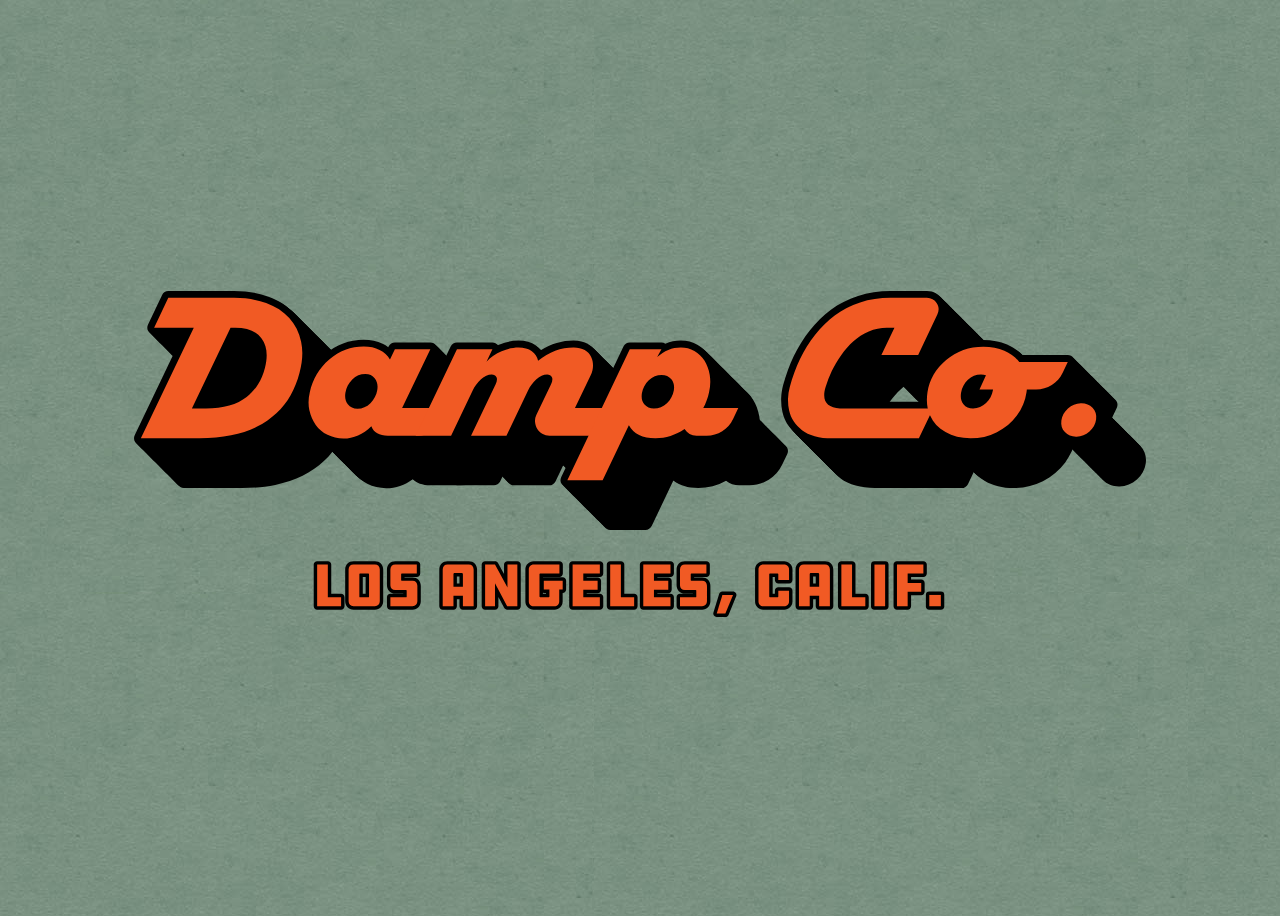
==== index.html @ 1a98d57a "Add console log" ====
<!DOCTYPE html>
<html lang="en">
<head>
    <meta charset="UTF-8">
    <link rel="stylesheet" type="text/css" href="styles.css" />
    <title>Damp Co.</title>
</head>
<body>
    <img alt="logo" src="dampco-logo.svg" />
    <script src="script.js"></script>
</body>
</html>
---- styles.css ----
body {
    height: 100vh;
    background-color: #7a8d7a;
    display: flex;
    justify-content: center;
    align-items: center;
    background-image: url("green-texture.jpg");
    background-repeat: repeat;
}

img {
    max-width: 80%;
}
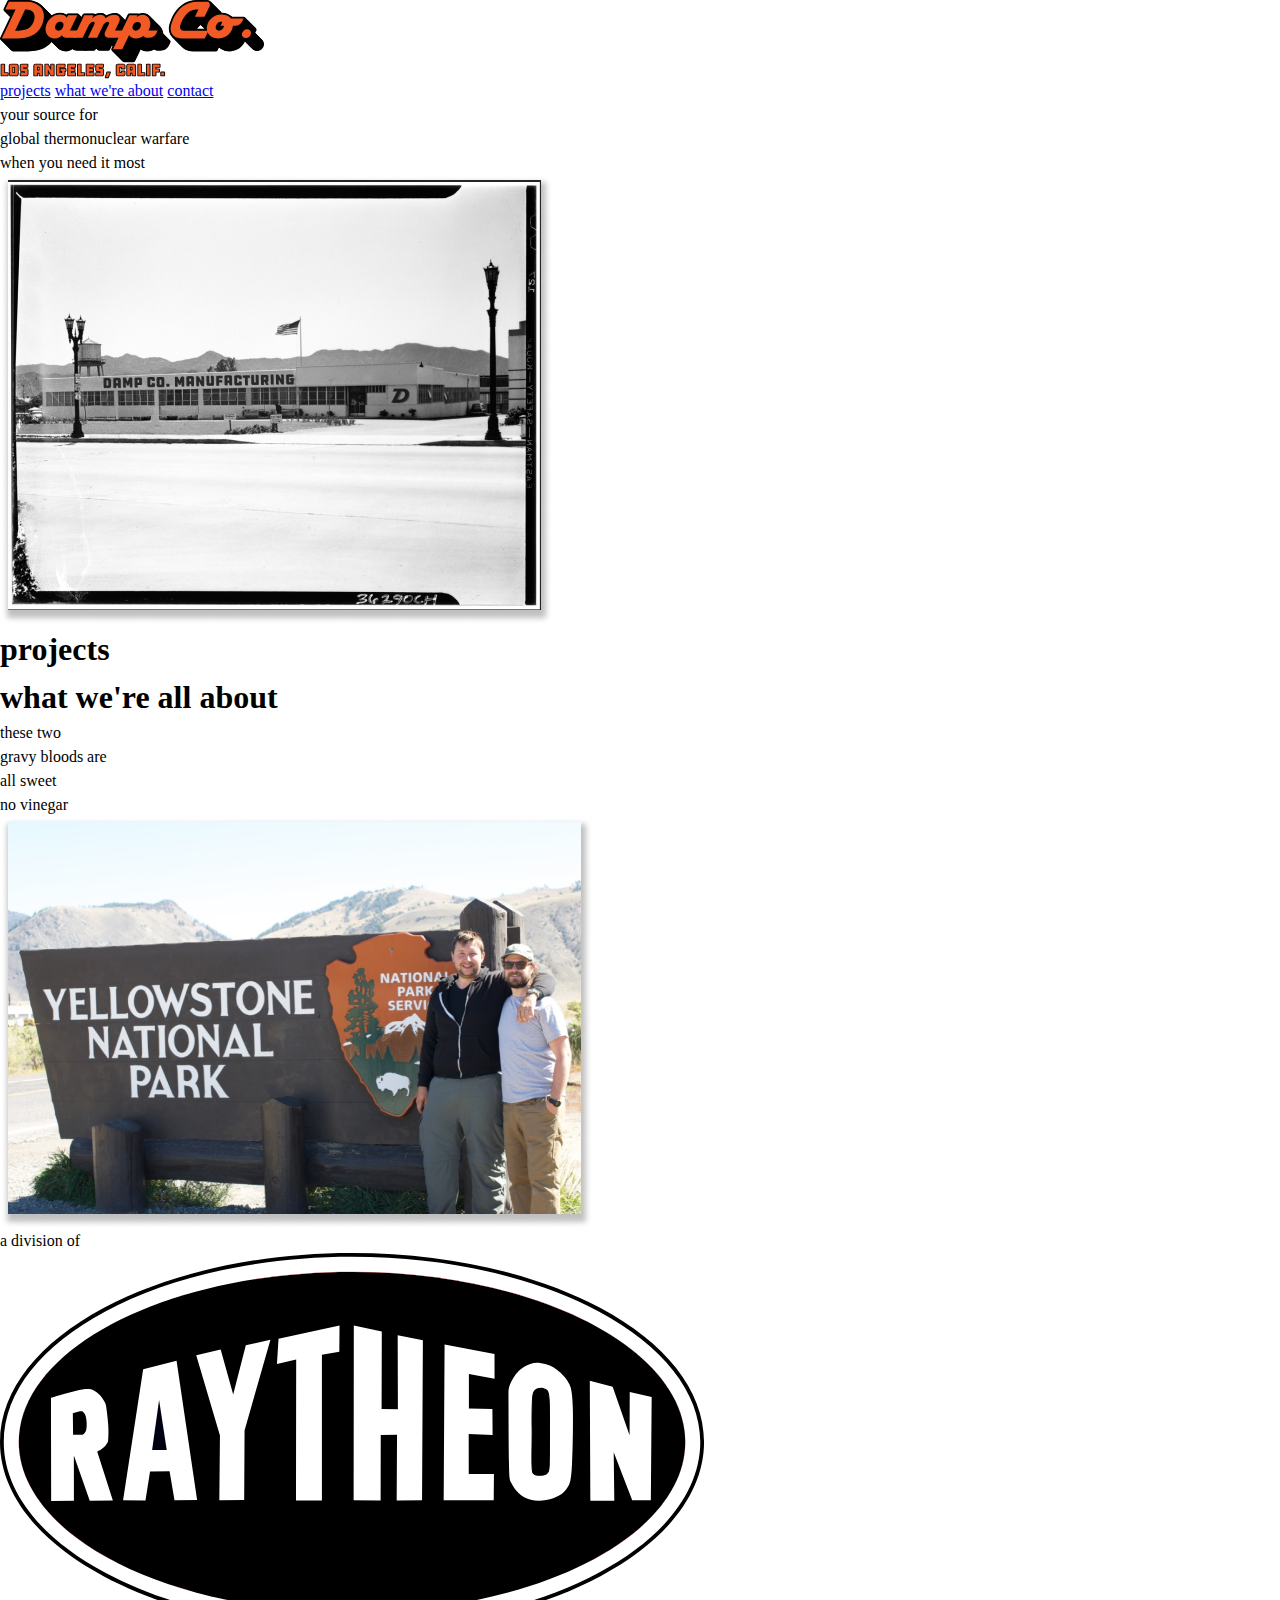
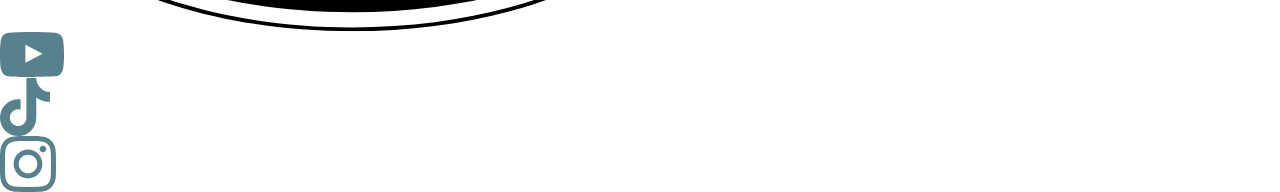
==== commit 61993b9d: "Update structure" ====
--- a/index.html
+++ b/index.html
@@ -2,11 +2,78 @@
 <html lang="en">
 <head>
     <meta charset="UTF-8">
-    <link rel="stylesheet" type="text/css" href="styles.css" />
+    <meta name="viewport" content="width=device-width, initial-scale=1.0">
+    <link rel="stylesheet" type="text/css" href="reset.css" />
+    <link rel="preconnect" href="https://fonts.googleapis.com">
+    <link rel="preconnect" href="https://fonts.gstatic.com" crossorigin>
+    <link href="https://fonts.googleapis.com/css2?family=Squada+One&display=swap" rel="stylesheet">
+    <link rel="stylesheet" type="text/css" href="home.css" />
     <title>Damp Co.</title>
+    <link rel="icon" href="favicon.png" type="image/png">
 </head>
 <body>
-    <img alt="logo" src="dampco-logo.svg" />
-    <script src="script.js"></script>
+    <header id="home">
+        <div class="logo">
+            <img class="dampco-logo" src="dampco-logo.svg" alt="dampco logo" />
+            <img class="dampco-sub-logo" src="dampco-sub-logo.svg" alt="dampco sub logo" />
+        </div>
+        <nav class="nav-menu">
+            <a href="#projects" class="projects-link">projects</a>
+            <a href="#about" class="about-link">what we're about</a>
+            <a href="#contact" class="contact-link">contact</a>
+        </nav>
+    </header>
+    <section id="hero">
+        <div class="tag-line-container">
+            <div class="tag-line top">your source for</div>
+            <div class="tag-line middle">global thermonuclear warfare</div>
+            <div class="tag-line bottom">when you need it most</div>
+        </div>
+        <img class="hero-image" src="Building.jpg" alt="building" />
+    </section>
+    <section id="projects">
+        <h1 class="projects-header">projects</h1>
+        <div class="projects-container">
+            <div class="project-container"></div>
+            <div class="project-container"></div>
+            <div class="project-container"></div>
+            <div class="project-container"></div>
+            <div class="project-container"></div>
+            <div class="project-container"></div>
+            <div class="project-container"></div>
+            <div class="project-container"></div>
+            <div class="project-container"></div>
+            <div class="project-container"></div>
+            <div class="project-container"></div>
+            <div class="project-container"></div>
+        </div>
+    </section>
+    <section id="about">
+        <h1 class="about-header">what we're all about</h1>
+        <div class="about-container">
+            <div class="about-tagline-container">
+                <div class="top">these two</br>gravy bloods are</div>
+                <div class="bottom">all sweet</br>no vinegar</div>
+            </div>
+            <img class="founders-img" src="Yellowstone.jpg" alt="founders" />
+        </div>
+    </section>
+    <footer class="footer" id="contact">
+        <div class="footer-logo">
+            <div class="raytheon-tagline">a division of</div>
+            <img src="raytheon-logo.svg" alt="raytheon-logo" />
+        </div>
+        <div class="social-links-container">
+            <a href="youtube.com">
+                <img src="youtube-icon.svg" alt="youtube logo" />
+            </a>
+            <a href="tiktok.com">
+                <img src="tiktok-icon.svg" alt="tiktok logo" />
+            </a>
+            <a href="instagram.com">
+                <img src="instagram-icon.svg" alt="instagram logo" />
+            </a>
+        </div>
+    </footer>
 </body>
-</html>
+</html>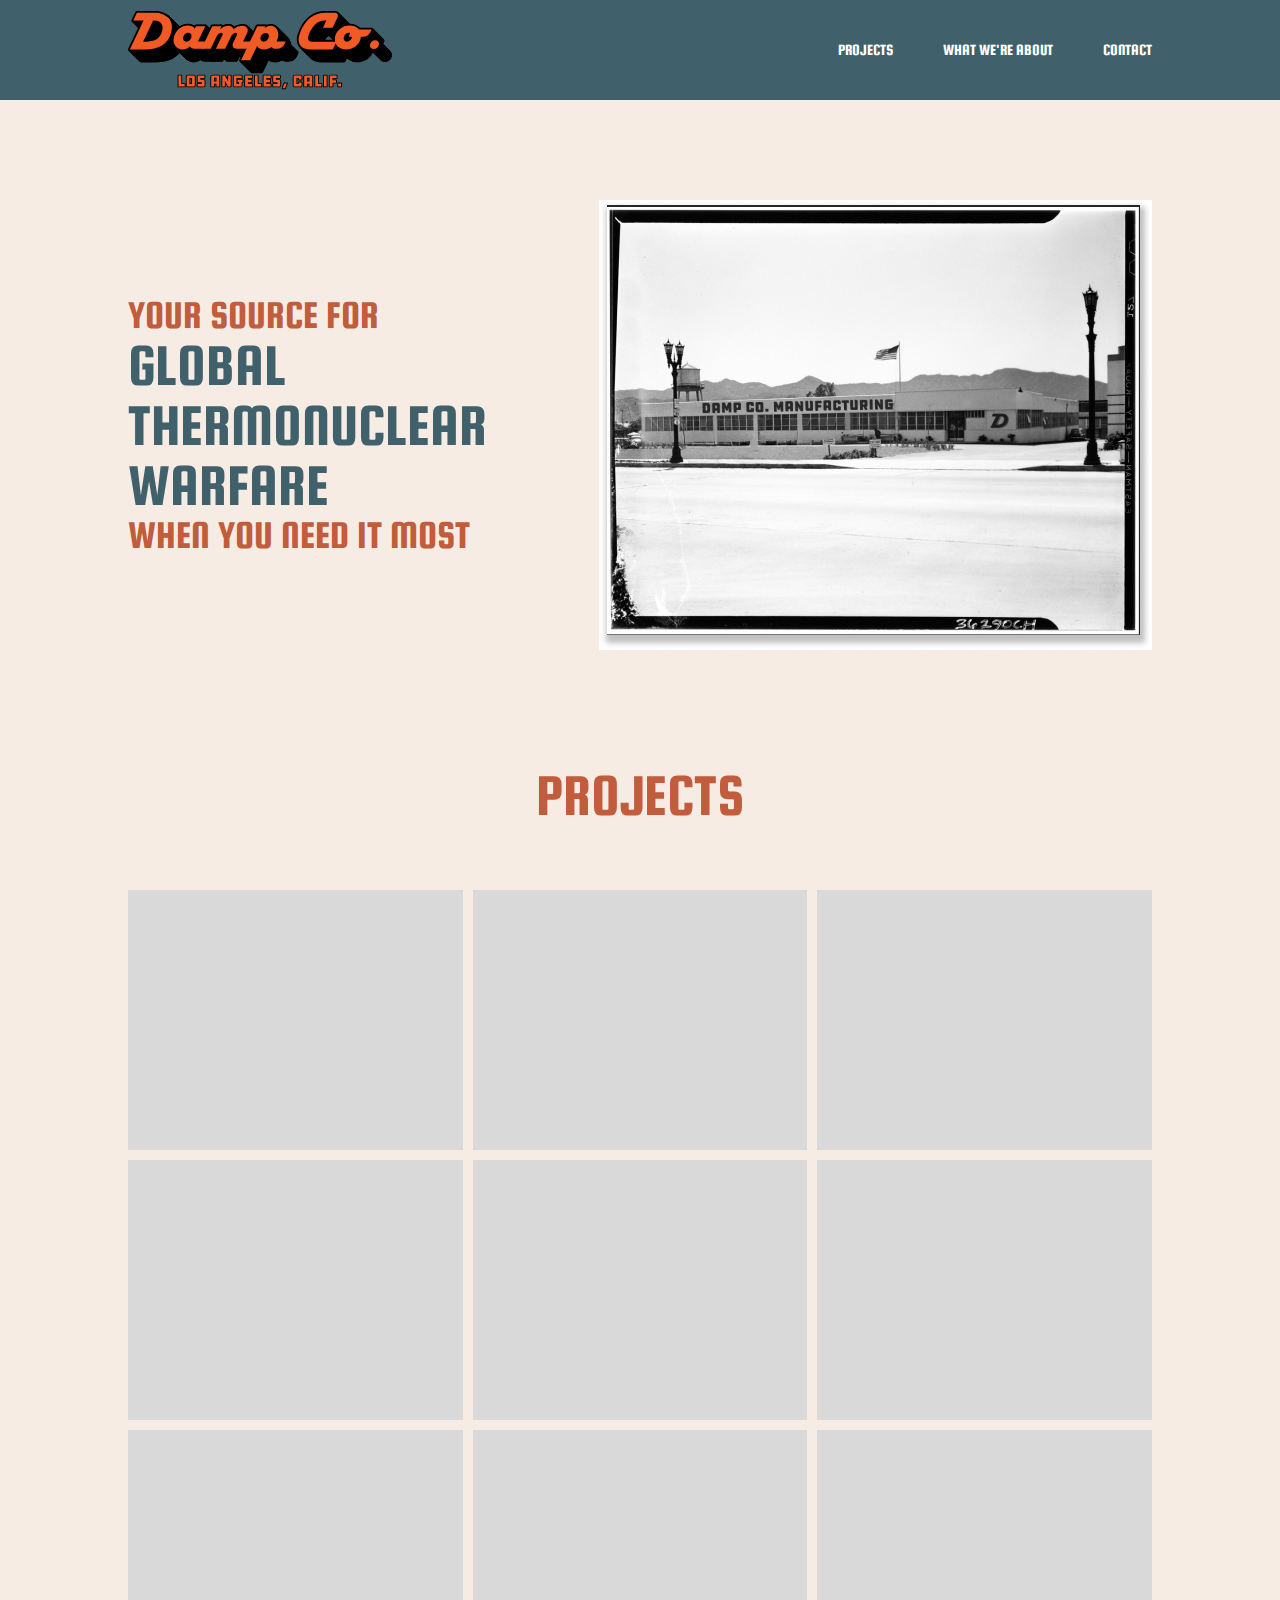
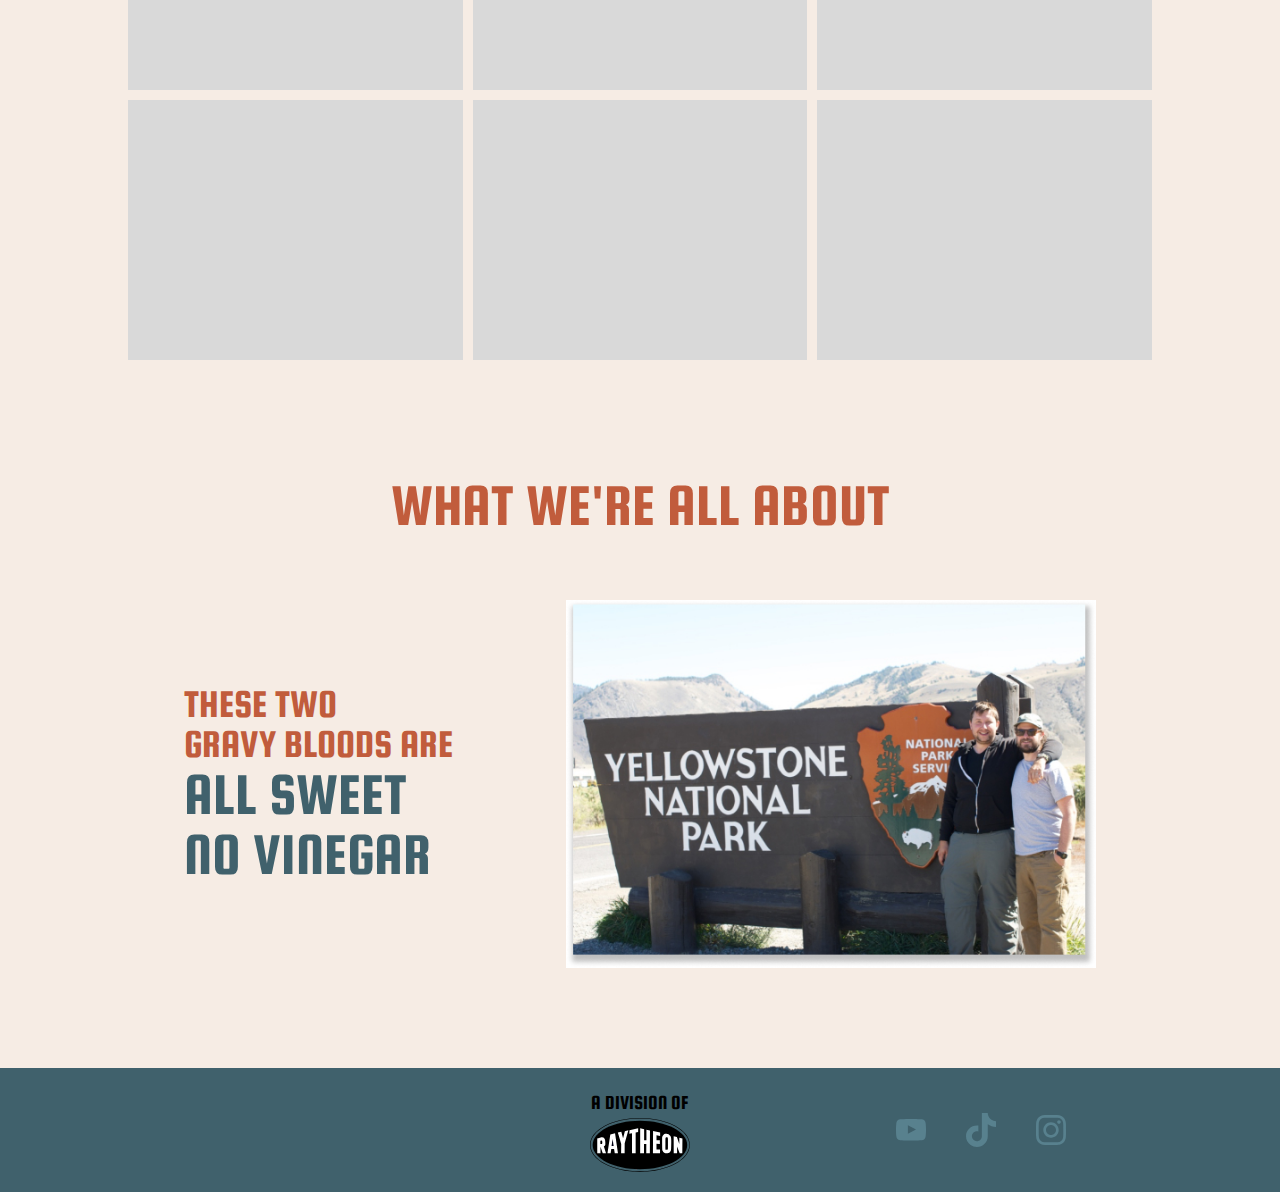
==== commit 88208cc5: "Fix styles source" ====
--- a/index.html
+++ b/index.html
@@ -7,7 +7,7 @@
     <link rel="preconnect" href="https://fonts.googleapis.com">
     <link rel="preconnect" href="https://fonts.gstatic.com" crossorigin>
     <link href="https://fonts.googleapis.com/css2?family=Squada+One&display=swap" rel="stylesheet">
-    <link rel="stylesheet" type="text/css" href="home.css" />
+    <link rel="stylesheet" type="text/css" href="styles.css" />
     <title>Damp Co.</title>
     <link rel="icon" href="favicon.png" type="image/png">
 </head>
--- a/styles.css
+++ b/styles.css
@@ -0,0 +1,201 @@
+:root {
+    /* Colors */
+    --primary-color: #C15C3C;
+    --secondary-color: #40616C;
+    --background-color: #F6ECE4;
+    --light-text: #FFFFFF;
+
+    /* Fonts */
+    --heading-font: "Squada One", sans-serif;
+    --heading-font-weight: 400;
+    --heading-font-style: normal;
+}
+
+html {
+    scroll-behavior: smooth;
+}
+
+body {
+    background-color: var(--background-color);
+    display: flex;
+    flex-direction: column;
+    gap: 100px;
+}
+
+header {
+    background-color: var(--secondary-color);
+    display: flex;
+    justify-content: space-between;
+    align-items: center;
+    width: 100%;
+    height: 100px;
+    padding-left: 10%;
+    padding-right: 10%;
+}
+
+a {
+    color: inherit;        /* Inherits the color from the parent element */
+    text-decoration: none; /* Removes underline */
+    background-color: transparent; /* Ensures no background color */
+    font-size: inherit;    /* Inherits the font size from the parent */
+}
+
+.logo {
+    display: flex;
+    flex-direction: column;
+    justify-content: center;
+    align-items: center;
+}
+
+nav {
+    display: flex;
+    justify-self: center;
+    align-items: center;
+    gap: 50px;
+    color: var(--light-text);
+    text-transform: uppercase;
+    font-family: var(--heading-font);
+}
+
+#hero {
+    display: flex;
+    justify-content: space-around;
+    align-items: center;
+
+    .hero-img {
+        width: 530px;
+    }
+
+    .tag-line-container {
+        font-family: var(--heading-font);
+        display: flex;
+        flex-direction: column;
+        justify-content: left;
+        align-items: flex-start;
+        text-transform: uppercase;
+        line-height: 1;
+
+        .top,
+        .bottom {
+            color: var(--primary-color);
+            font-size: 40px;
+        }
+
+        .middle {
+            color: var(--secondary-color);
+            font-size: 60px;
+        }
+    }
+}
+
+section {
+    display: flex;
+    justify-content: center;
+    align-items: center;
+    padding-left: 10%;
+    padding-right: 10%;
+}
+
+h1 {
+    color: var(--primary-color);
+    font-size: 60px;
+    font-family: var(--heading-font);
+    font-weight: var(--heading-font-weight);
+    font-style: var(--heading-font-style);
+    text-transform: uppercase;
+}
+
+.projects-container {
+    display: grid;
+    grid-template-columns: repeat(3, 1fr);
+    gap: 10px;
+    width: 100%;
+}
+
+.project-container {
+    /* width: 345px; */
+    height: 260px;
+    background-color: #D9D9D9;
+    padding: 10px;
+    text-align: center;
+}
+
+#projects,
+#about {
+    flex-direction: column;
+    gap: 50px;
+}
+
+.about-container {
+    display: flex;
+    justify-content: space-around;
+    align-items: center;
+    width: 100%;
+
+    .founders-img {
+        width: 530px;
+    }
+
+    .about-tagline-container {
+        font-family: var(--heading-font);
+        display: flex;
+        flex-direction: column;
+        justify-content: left;
+        align-items: flex-start;
+        text-transform: uppercase;
+        line-height: 1;
+
+        .top {
+            color: var(--primary-color);
+            font-size: 40px;
+        }
+
+        .bottom {
+            color: var(--secondary-color);
+            font-size: 60px;
+        }
+    }
+}
+
+footer {
+    background-color: var(--secondary-color);
+    display: grid;
+    grid-template-columns: repeat(3, 1fr);
+    padding-top: 20px;
+    padding-bottom: 20px;
+    padding-right: 10%;
+    padding-left: 10%;
+
+    .footer-logo {
+        display: flex;
+        flex-direction: column;
+        align-items: center;
+
+        .raytheon-tagline {
+            font-family: var(--heading-font);
+            font-size: 20px;
+            text-transform: uppercase;
+            color: #000000;
+        }
+
+        img {
+            width: 100px;
+        }
+    }
+
+    .social-links-container {
+        display: flex;
+        justify-content: center;
+        align-items: center;
+        gap: 40px;
+
+        img {
+            width: 30px;
+        }
+    }
+}
+
+footer::before {
+    content: '';
+    flex-grow: 1;
+}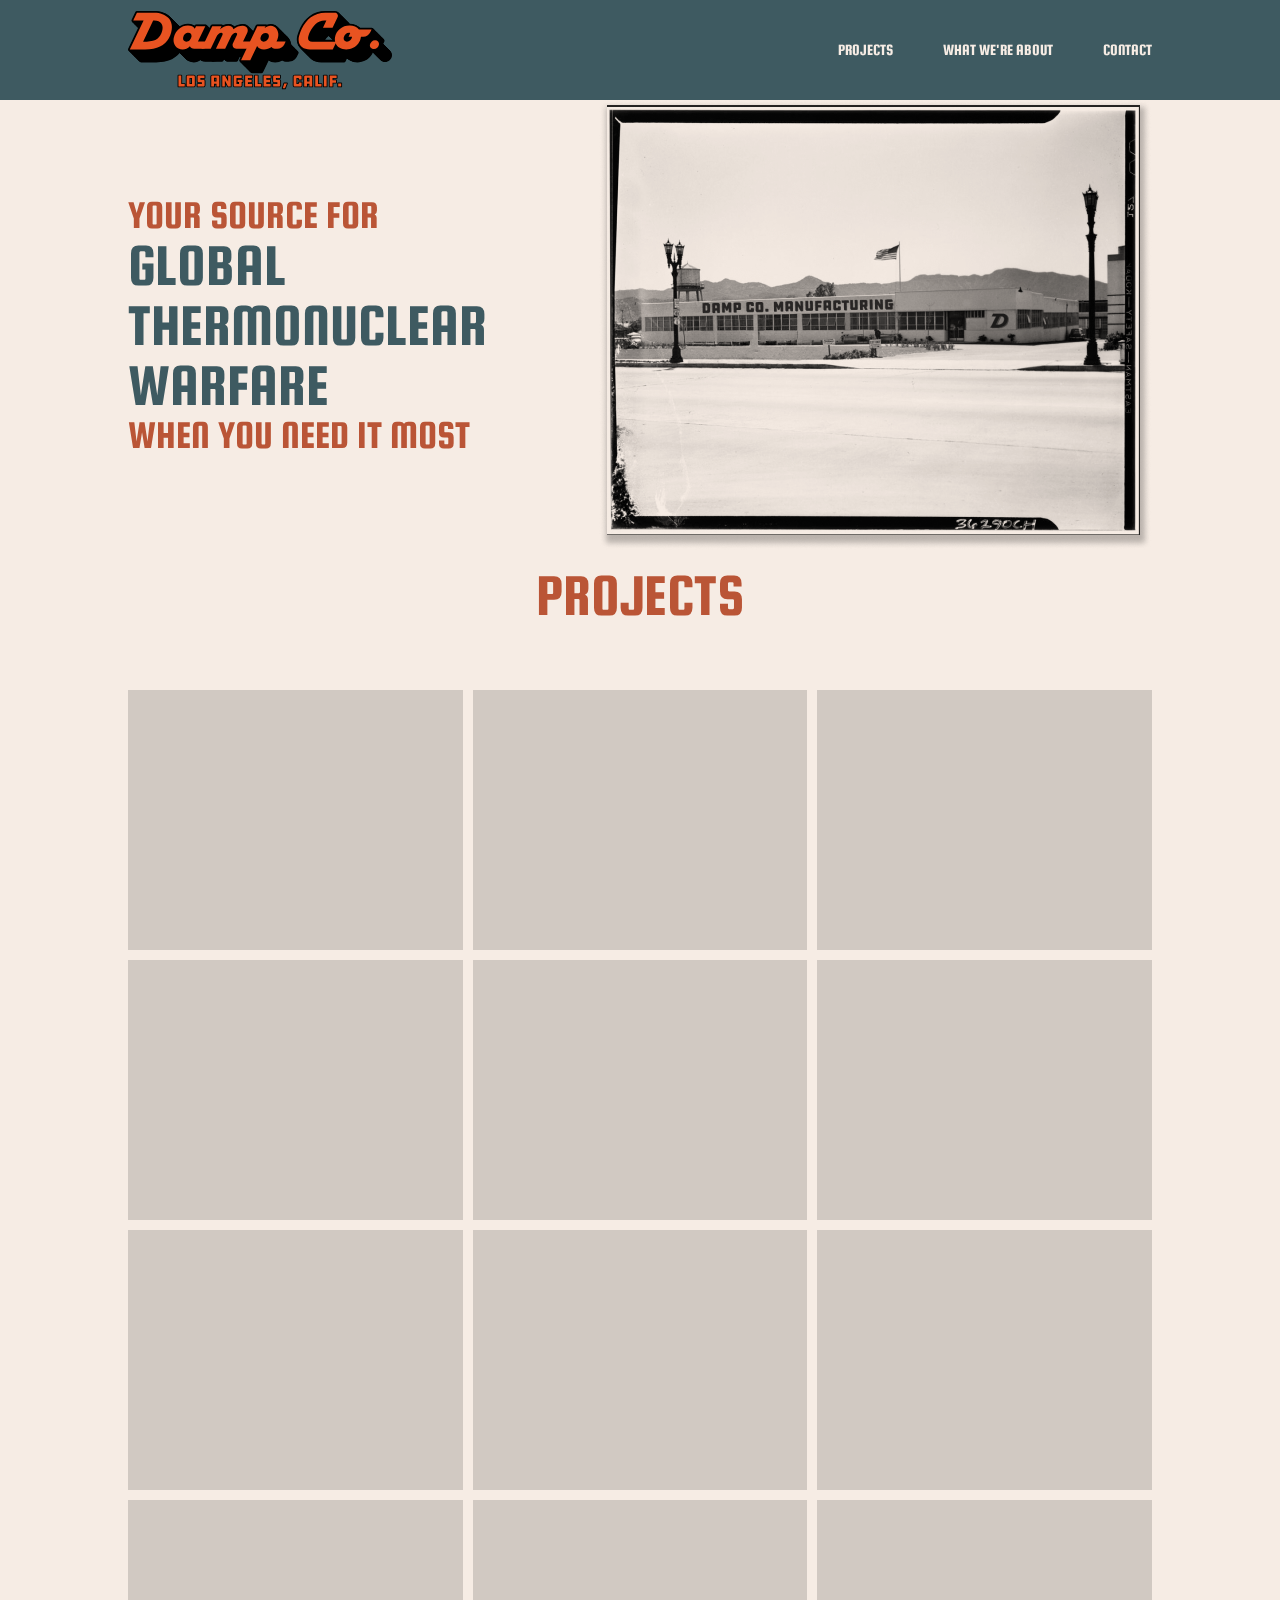
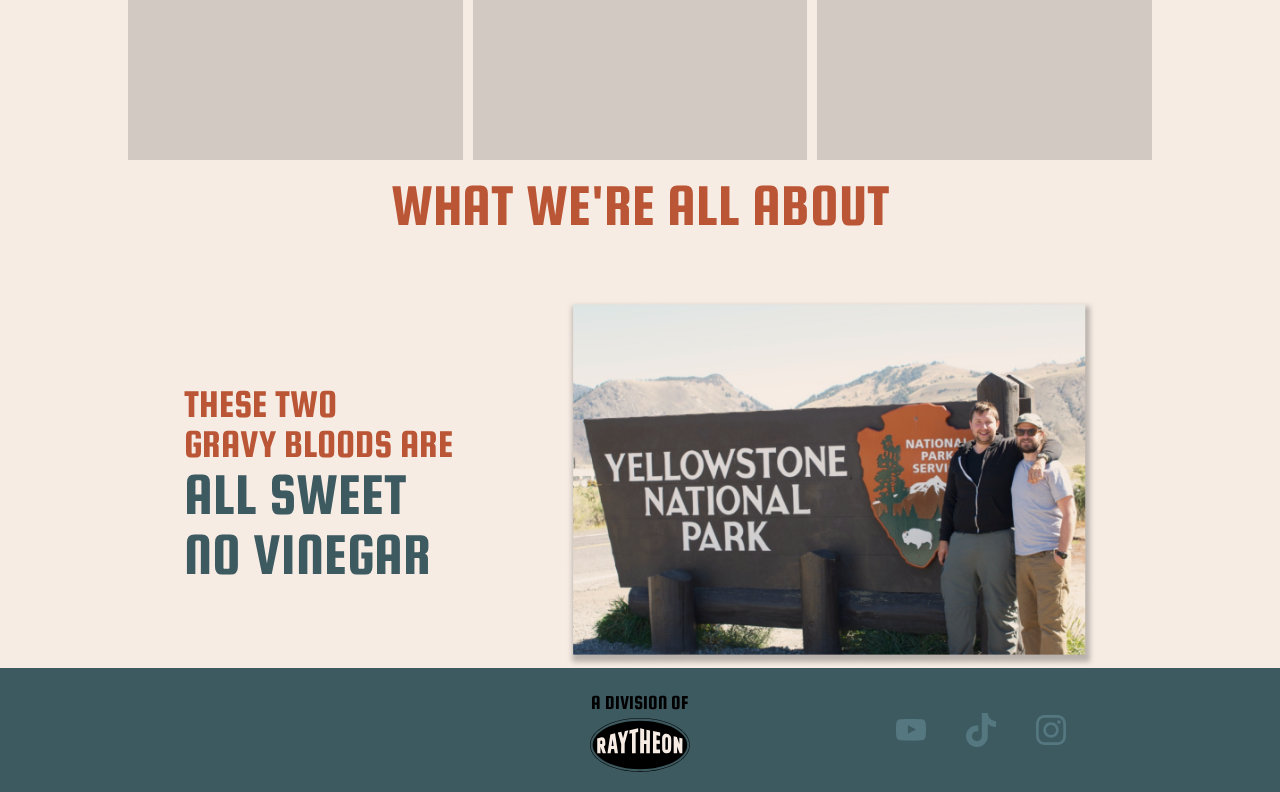
==== commit 8bd46042: "Add texture overlay" ====
--- a/index.html
+++ b/index.html
@@ -1,5 +1,6 @@
 <!DOCTYPE html>
 <html lang="en">
+
 <head>
     <meta charset="UTF-8">
     <meta name="viewport" content="width=device-width, initial-scale=1.0">
@@ -11,69 +12,73 @@
     <title>Damp Co.</title>
     <link rel="icon" href="favicon.png" type="image/png">
 </head>
+
 <body>
-    <header id="home">
-        <div class="logo">
-            <img class="dampco-logo" src="dampco-logo.svg" alt="dampco logo" />
-            <img class="dampco-sub-logo" src="dampco-sub-logo.svg" alt="dampco sub logo" />
-        </div>
-        <nav class="nav-menu">
-            <a href="#projects" class="projects-link">projects</a>
-            <a href="#about" class="about-link">what we're about</a>
-            <a href="#contact" class="contact-link">contact</a>
-        </nav>
-    </header>
-    <section id="hero">
-        <div class="tag-line-container">
-            <div class="tag-line top">your source for</div>
-            <div class="tag-line middle">global thermonuclear warfare</div>
-            <div class="tag-line bottom">when you need it most</div>
-        </div>
-        <img class="hero-image" src="Building.jpg" alt="building" />
-    </section>
-    <section id="projects">
-        <h1 class="projects-header">projects</h1>
-        <div class="projects-container">
-            <div class="project-container"></div>
-            <div class="project-container"></div>
-            <div class="project-container"></div>
-            <div class="project-container"></div>
-            <div class="project-container"></div>
-            <div class="project-container"></div>
-            <div class="project-container"></div>
-            <div class="project-container"></div>
-            <div class="project-container"></div>
-            <div class="project-container"></div>
-            <div class="project-container"></div>
-            <div class="project-container"></div>
-        </div>
-    </section>
-    <section id="about">
-        <h1 class="about-header">what we're all about</h1>
-        <div class="about-container">
-            <div class="about-tagline-container">
-                <div class="top">these two</br>gravy bloods are</div>
-                <div class="bottom">all sweet</br>no vinegar</div>
+    <div class="texture-overlay">
+        <header id="home">
+            <div class="logo">
+                <img class="dampco-logo" src="dampco-logo.svg" alt="dampco logo" />
+                <img class="dampco-sub-logo" src="dampco-sub-logo.svg" alt="dampco sub logo" />
             </div>
-            <img class="founders-img" src="Yellowstone.jpg" alt="founders" />
-        </div>
-    </section>
-    <footer class="footer" id="contact">
-        <div class="footer-logo">
-            <div class="raytheon-tagline">a division of</div>
-            <img src="raytheon-logo.svg" alt="raytheon-logo" />
-        </div>
-        <div class="social-links-container">
-            <a href="youtube.com">
-                <img src="youtube-icon.svg" alt="youtube logo" />
-            </a>
-            <a href="tiktok.com">
-                <img src="tiktok-icon.svg" alt="tiktok logo" />
-            </a>
-            <a href="instagram.com">
-                <img src="instagram-icon.svg" alt="instagram logo" />
-            </a>
-        </div>
-    </footer>
+            <nav class="nav-menu">
+                <a href="#projects" class="projects-link">projects</a>
+                <a href="#about" class="about-link">what we're about</a>
+                <a href="#contact" class="contact-link">contact</a>
+            </nav>
+        </header>
+        <section id="hero">
+            <div class="tag-line-container">
+                <div class="tag-line top">your source for</div>
+                <div class="tag-line middle">global thermonuclear warfare</div>
+                <div class="tag-line bottom">when you need it most</div>
+            </div>
+            <img class="hero-image" src="Building.jpg" alt="building" />
+        </section>
+        <section id="projects">
+            <h1 class="projects-header">projects</h1>
+            <div class="projects-container">
+                <div class="project-container"></div>
+                <div class="project-container"></div>
+                <div class="project-container"></div>
+                <div class="project-container"></div>
+                <div class="project-container"></div>
+                <div class="project-container"></div>
+                <div class="project-container"></div>
+                <div class="project-container"></div>
+                <div class="project-container"></div>
+                <div class="project-container"></div>
+                <div class="project-container"></div>
+                <div class="project-container"></div>
+            </div>
+        </section>
+        <section id="about">
+            <h1 class="about-header">what we're all about</h1>
+            <div class="about-container">
+                <div class="about-tagline-container">
+                    <div class="top">these two</br>gravy bloods are</div>
+                    <div class="bottom">all sweet</br>no vinegar</div>
+                </div>
+                <img class="founders-img" src="Yellowstone.jpg" alt="founders" />
+            </div>
+        </section>
+        <footer class="footer" id="contact">
+            <div class="footer-logo">
+                <div class="raytheon-tagline">a division of</div>
+                <img src="raytheon-logo.svg" alt="raytheon-logo" />
+            </div>
+            <div class="social-links-container">
+                <a href="youtube.com">
+                    <img src="youtube-icon.svg" alt="youtube logo" />
+                </a>
+                <a href="tiktok.com">
+                    <img src="tiktok-icon.svg" alt="tiktok logo" />
+                </a>
+                <a href="instagram.com">
+                    <img src="instagram-icon.svg" alt="instagram logo" />
+                </a>
+            </div>
+        </footer>
+    </div>
 </body>
+
 </html>--- a/styles.css
+++ b/styles.css
@@ -16,11 +16,24 @@
 }
 
 body {
+    position: relative;
     background-color: var(--background-color);
     display: flex;
     flex-direction: column;
     gap: 100px;
 }
+
+.texture-overlay {
+    position: absolute;
+    top: 0;
+    bottom: 0;
+    left: 0;
+    right: 0;
+    mix-blend-mode: multiply;
+    background-repeat: repeat;
+    pointer-events: none;
+    background-image: url("[data-uri]");
+  }
 
 header {
     background-color: var(--secondary-color);
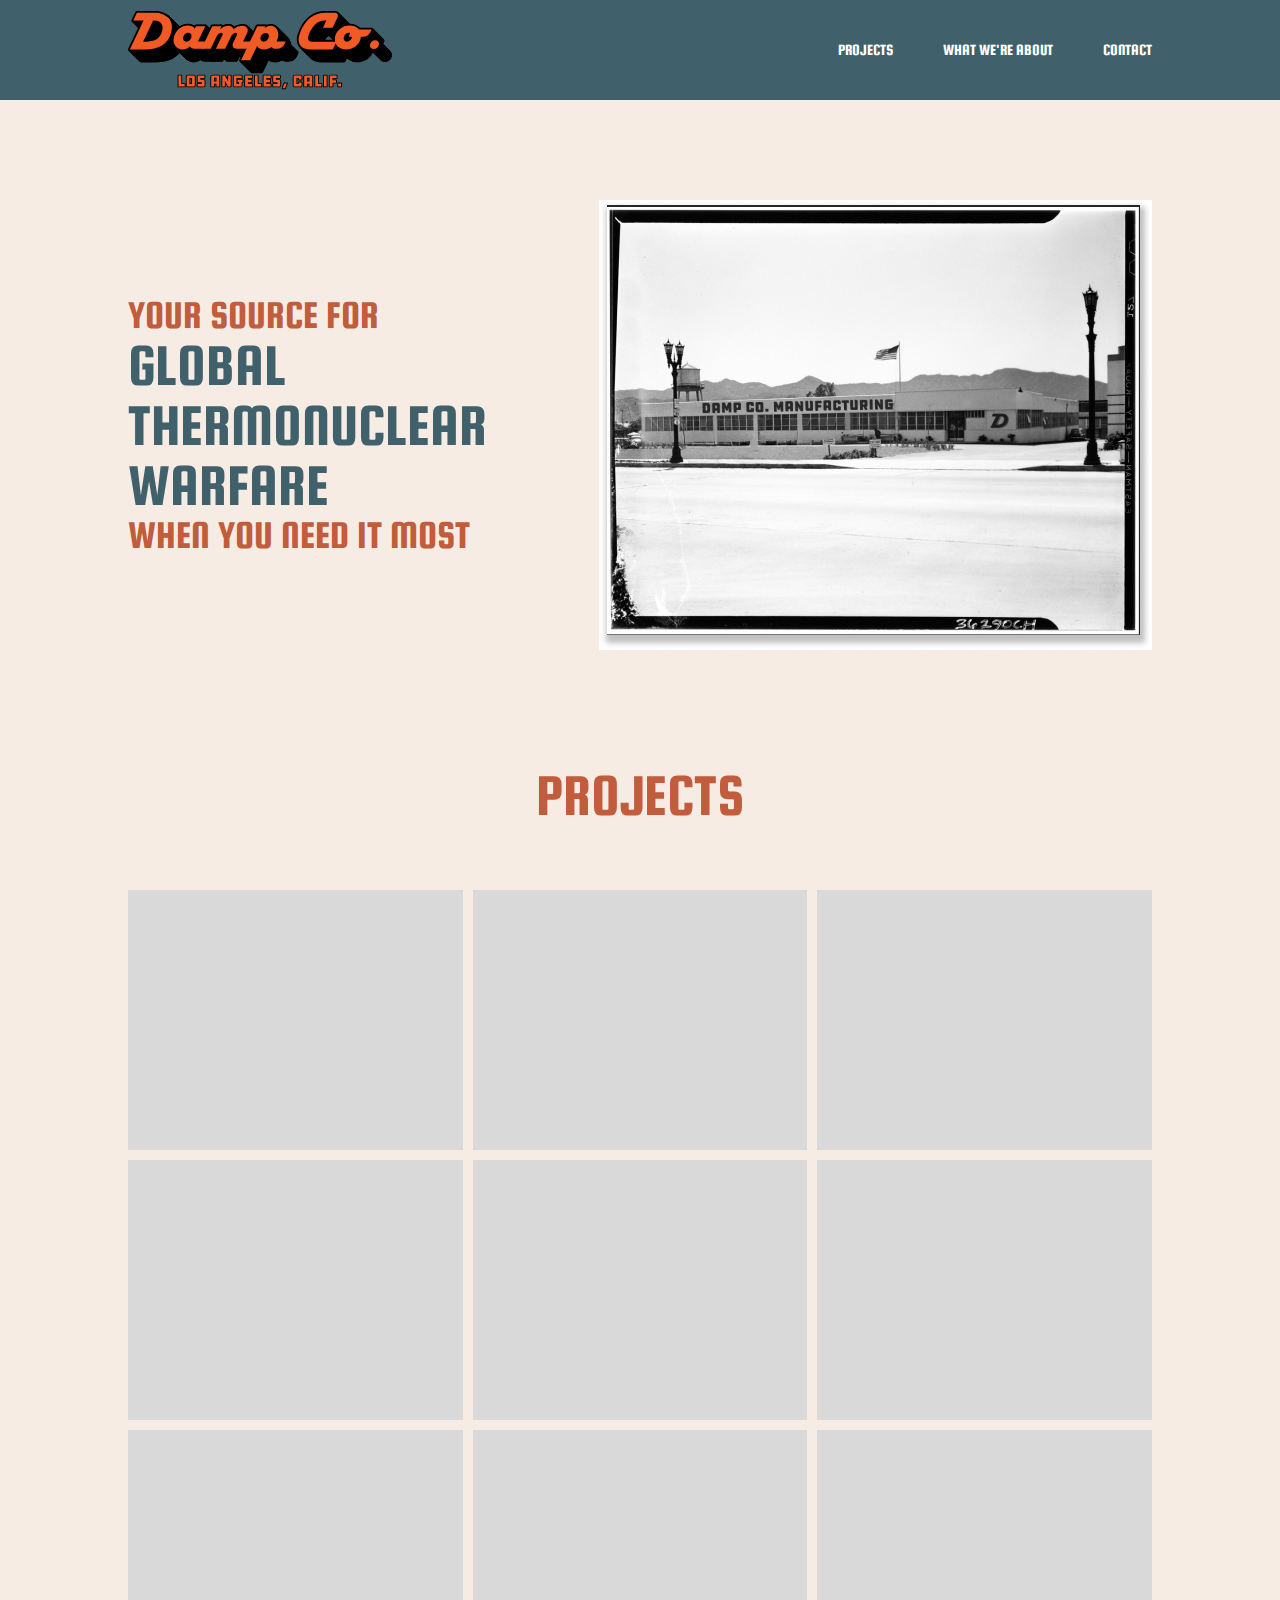
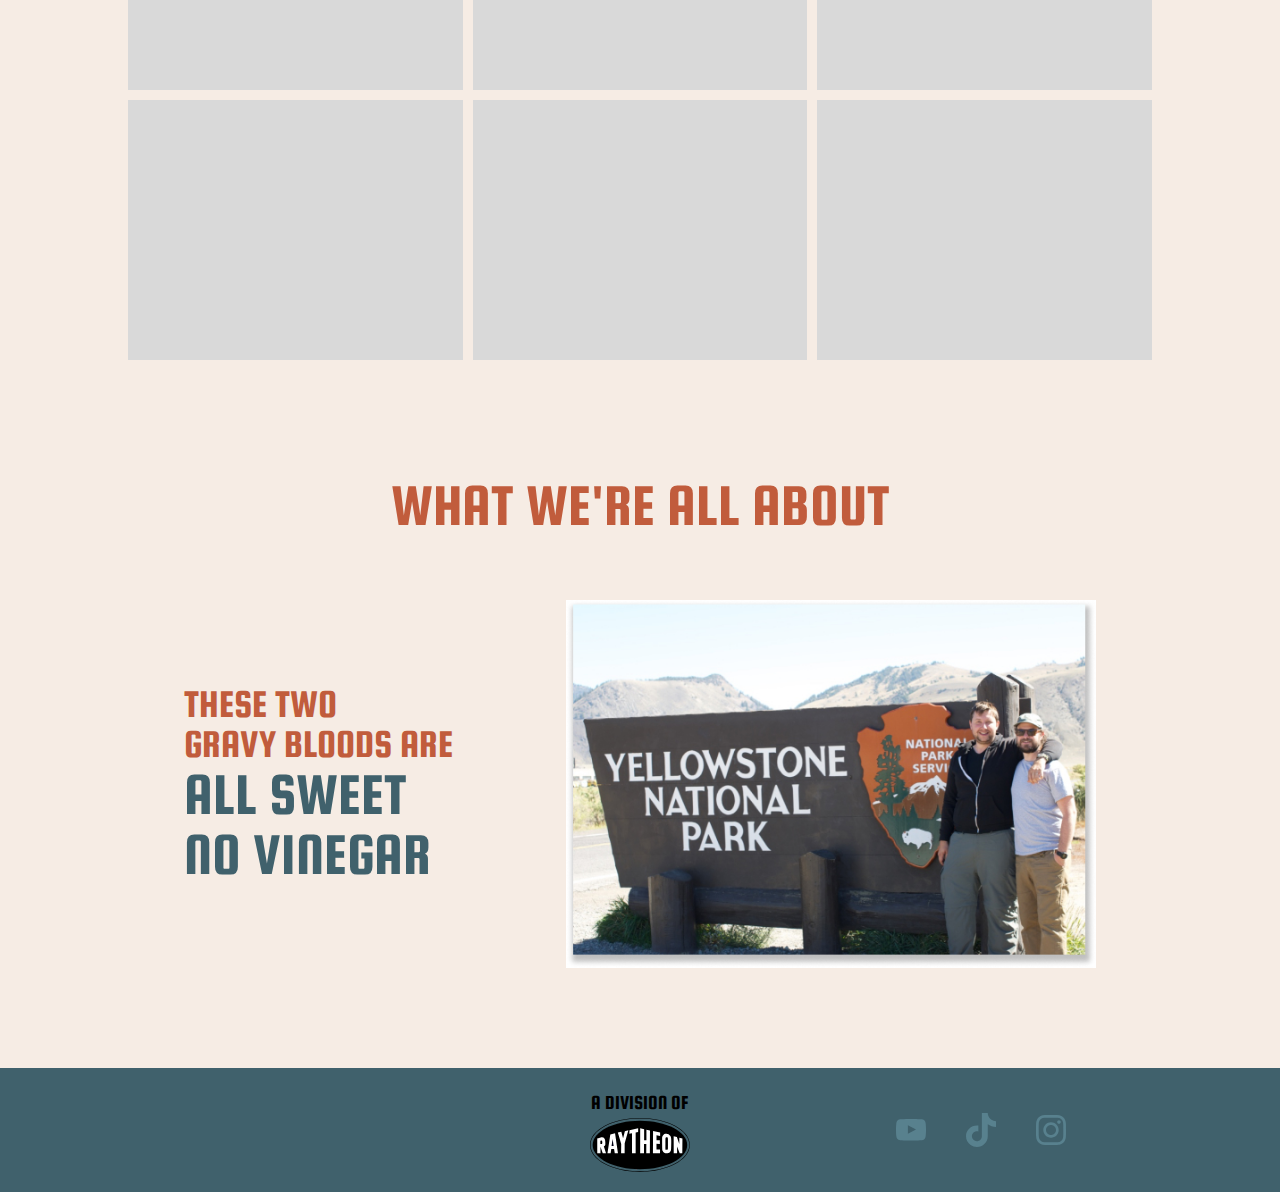
==== commit 7e5deae7: "Remove texture overlay" ====
--- a/index.html
+++ b/index.html
@@ -14,71 +14,69 @@
 </head>
 
 <body>
-    <div class="texture-overlay">
-        <header id="home">
-            <div class="logo">
-                <img class="dampco-logo" src="dampco-logo.svg" alt="dampco logo" />
-                <img class="dampco-sub-logo" src="dampco-sub-logo.svg" alt="dampco sub logo" />
+    <header id="home">
+        <div class="logo">
+            <img class="dampco-logo" src="dampco-logo.svg" alt="dampco logo" />
+            <img class="dampco-sub-logo" src="dampco-sub-logo.svg" alt="dampco sub logo" />
+        </div>
+        <nav class="nav-menu">
+            <a href="#projects" class="projects-link">projects</a>
+            <a href="#about" class="about-link">what we're about</a>
+            <a href="#contact" class="contact-link">contact</a>
+        </nav>
+    </header>
+    <section id="hero">
+        <div class="tag-line-container">
+            <div class="tag-line top">your source for</div>
+            <div class="tag-line middle">global thermonuclear warfare</div>
+            <div class="tag-line bottom">when you need it most</div>
+        </div>
+        <img class="hero-image" src="Building.jpg" alt="building" />
+    </section>
+    <section id="projects">
+        <h1 class="projects-header">projects</h1>
+        <div class="projects-container">
+            <div class="project-container"></div>
+            <div class="project-container"></div>
+            <div class="project-container"></div>
+            <div class="project-container"></div>
+            <div class="project-container"></div>
+            <div class="project-container"></div>
+            <div class="project-container"></div>
+            <div class="project-container"></div>
+            <div class="project-container"></div>
+            <div class="project-container"></div>
+            <div class="project-container"></div>
+            <div class="project-container"></div>
+        </div>
+    </section>
+    <section id="about">
+        <h1 class="about-header">what we're all about</h1>
+        <div class="about-container">
+            <div class="about-tagline-container">
+                <div class="top">these two</br>gravy bloods are</div>
+                <div class="bottom">all sweet</br>no vinegar</div>
             </div>
-            <nav class="nav-menu">
-                <a href="#projects" class="projects-link">projects</a>
-                <a href="#about" class="about-link">what we're about</a>
-                <a href="#contact" class="contact-link">contact</a>
-            </nav>
-        </header>
-        <section id="hero">
-            <div class="tag-line-container">
-                <div class="tag-line top">your source for</div>
-                <div class="tag-line middle">global thermonuclear warfare</div>
-                <div class="tag-line bottom">when you need it most</div>
-            </div>
-            <img class="hero-image" src="Building.jpg" alt="building" />
-        </section>
-        <section id="projects">
-            <h1 class="projects-header">projects</h1>
-            <div class="projects-container">
-                <div class="project-container"></div>
-                <div class="project-container"></div>
-                <div class="project-container"></div>
-                <div class="project-container"></div>
-                <div class="project-container"></div>
-                <div class="project-container"></div>
-                <div class="project-container"></div>
-                <div class="project-container"></div>
-                <div class="project-container"></div>
-                <div class="project-container"></div>
-                <div class="project-container"></div>
-                <div class="project-container"></div>
-            </div>
-        </section>
-        <section id="about">
-            <h1 class="about-header">what we're all about</h1>
-            <div class="about-container">
-                <div class="about-tagline-container">
-                    <div class="top">these two</br>gravy bloods are</div>
-                    <div class="bottom">all sweet</br>no vinegar</div>
-                </div>
-                <img class="founders-img" src="Yellowstone.jpg" alt="founders" />
-            </div>
-        </section>
-        <footer class="footer" id="contact">
-            <div class="footer-logo">
-                <div class="raytheon-tagline">a division of</div>
-                <img src="raytheon-logo.svg" alt="raytheon-logo" />
-            </div>
-            <div class="social-links-container">
-                <a href="youtube.com">
-                    <img src="youtube-icon.svg" alt="youtube logo" />
-                </a>
-                <a href="tiktok.com">
-                    <img src="tiktok-icon.svg" alt="tiktok logo" />
-                </a>
-                <a href="instagram.com">
-                    <img src="instagram-icon.svg" alt="instagram logo" />
-                </a>
-            </div>
-        </footer>
-    </div>
+            <img class="founders-img" src="Yellowstone.jpg" alt="founders" />
+        </div>
+    </section>
+    <footer class="footer" id="contact">
+        <div class="footer-logo">
+            <div class="raytheon-tagline">a division of</div>
+            <img src="raytheon-logo.svg" alt="raytheon-logo" />
+        </div>
+        <div class="social-links-container">
+            <a href="youtube.com">
+                <img src="youtube-icon.svg" alt="youtube logo" />
+            </a>
+            <a href="tiktok.com">
+                <img src="tiktok-icon.svg" alt="tiktok logo" />
+            </a>
+            <a href="instagram.com">
+                <img src="instagram-icon.svg" alt="instagram logo" />
+            </a>
+        </div>
+    </footer>
 </body>
 
 </html>--- a/styles.css
+++ b/styles.css
@@ -22,18 +22,6 @@
     flex-direction: column;
     gap: 100px;
 }
-
-.texture-overlay {
-    position: absolute;
-    top: 0;
-    bottom: 0;
-    left: 0;
-    right: 0;
-    mix-blend-mode: multiply;
-    background-repeat: repeat;
-    pointer-events: none;
-    background-image: url("[data-uri]");
-  }
 
 header {
     background-color: var(--secondary-color);
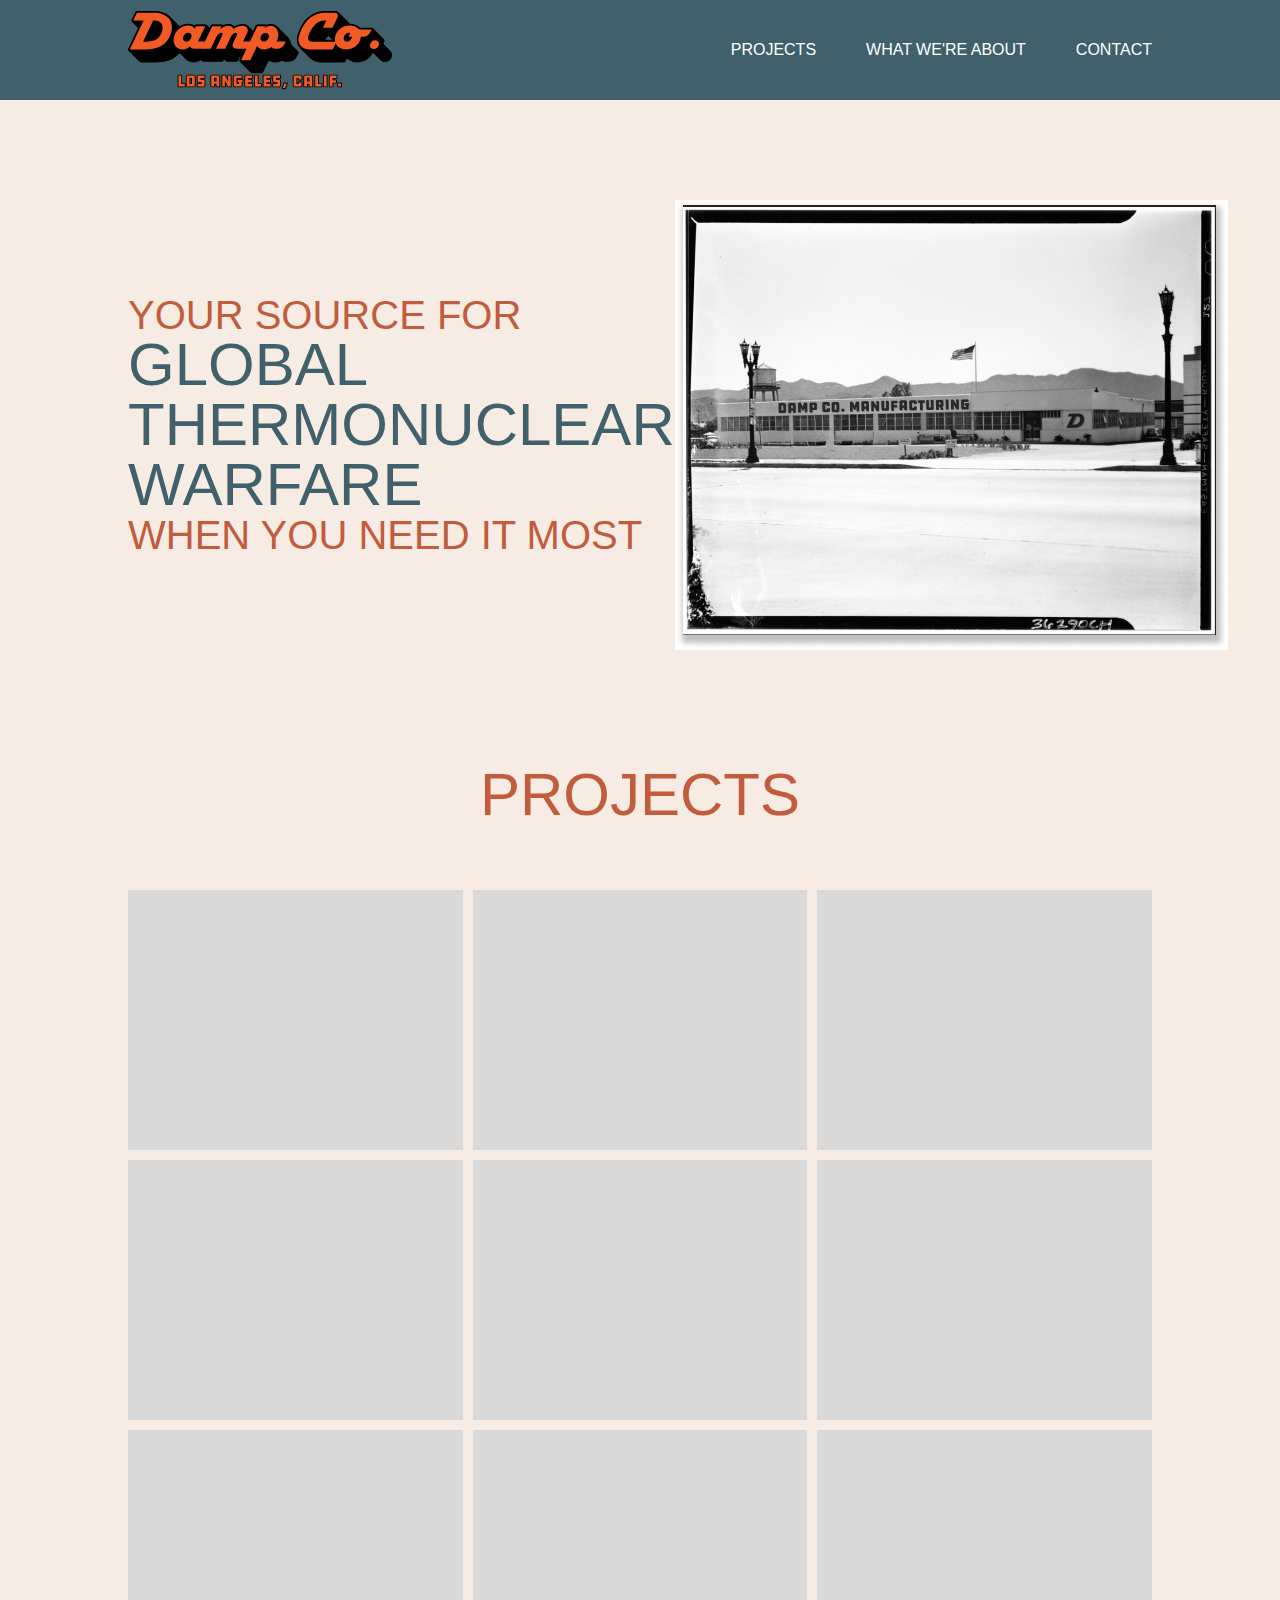
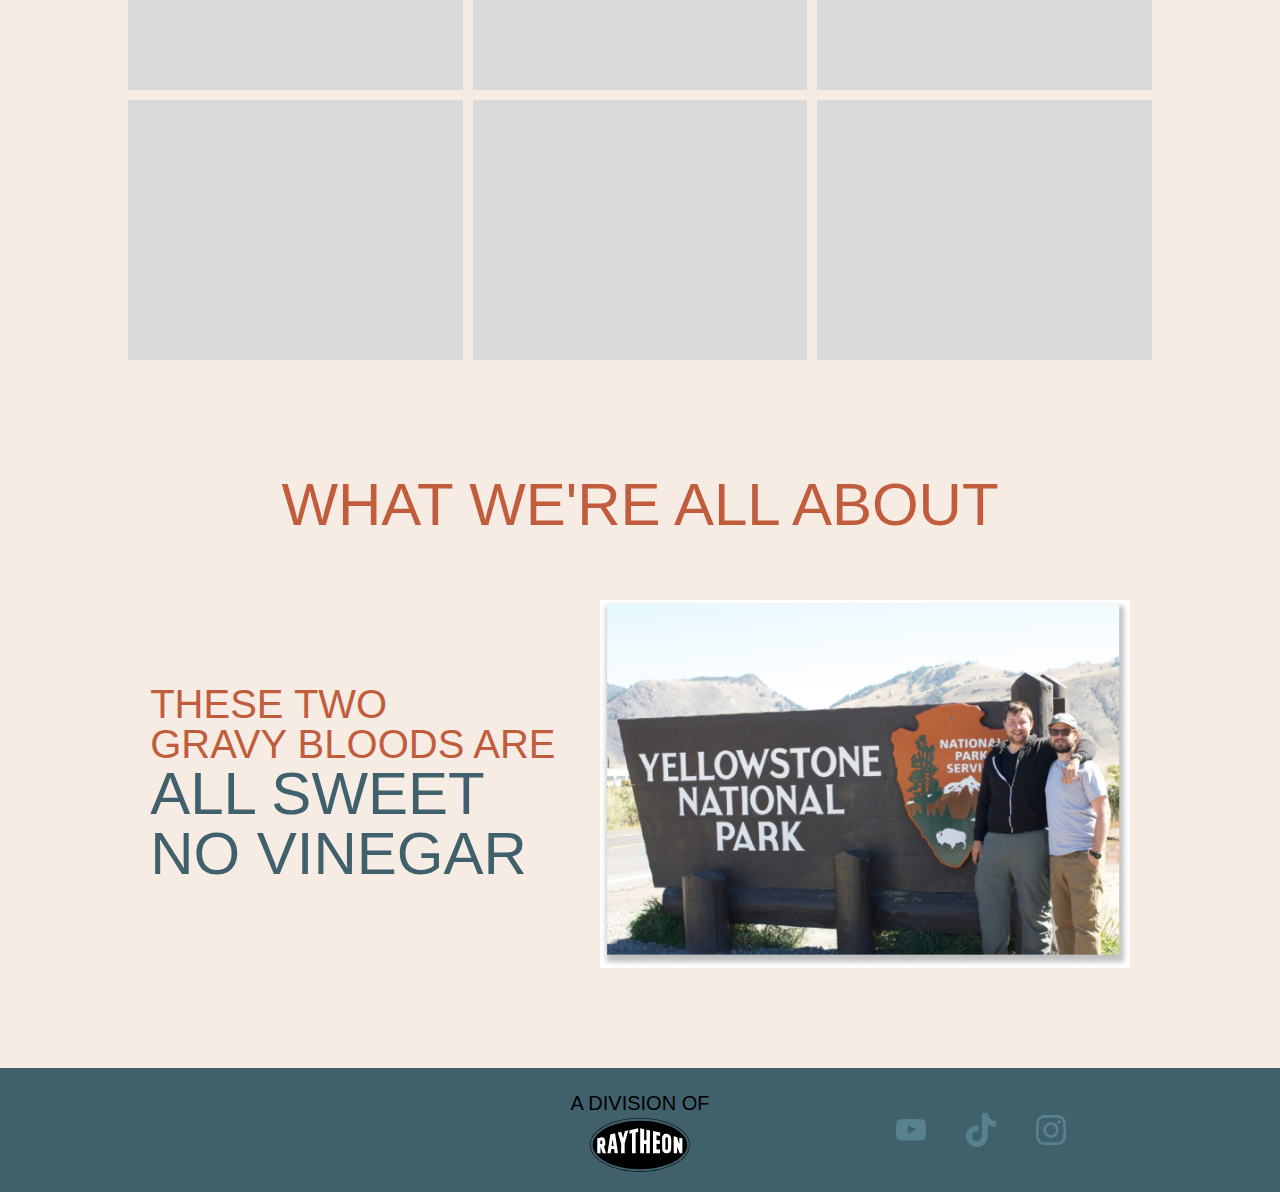
==== commit 43701726: "Update font" ====
--- a/index.html
+++ b/index.html
@@ -5,9 +5,9 @@
     <meta charset="UTF-8">
     <meta name="viewport" content="width=device-width, initial-scale=1.0">
     <link rel="stylesheet" type="text/css" href="reset.css" />
-    <link rel="preconnect" href="https://fonts.googleapis.com">
-    <link rel="preconnect" href="https://fonts.gstatic.com" crossorigin>
-    <link href="https://fonts.googleapis.com/css2?family=Squada+One&display=swap" rel="stylesheet">
+    <!-- <link rel="preconnect" href="https://fonts.googleapis.com"> -->
+    <!-- <link rel="preconnect" href="https://fonts.gstatic.com" crossorigin> -->
+    <!-- <link href="https://fonts.googleapis.com/css2?family=Squada+One&display=swap" rel="stylesheet"> -->
     <link rel="stylesheet" type="text/css" href="styles.css" />
     <title>Damp Co.</title>
     <link rel="icon" href="favicon.png" type="image/png">
--- a/styles.css
+++ b/styles.css
@@ -1,3 +1,11 @@
+@font-face {
+    font-family: 'DampRegular';
+    src: url('./Damp-Regular.otf') format('otf');
+    font-weight: normal;
+    font-style: normal;
+}
+
+
 :root {
     /* Colors */
     --primary-color: #C15C3C;
@@ -6,7 +14,7 @@
     --light-text: #FFFFFF;
 
     /* Fonts */
-    --heading-font: "Squada One", sans-serif;
+    --heading-font: "DampRegular", sans-serif;
     --heading-font-weight: 400;
     --heading-font-style: normal;
 }
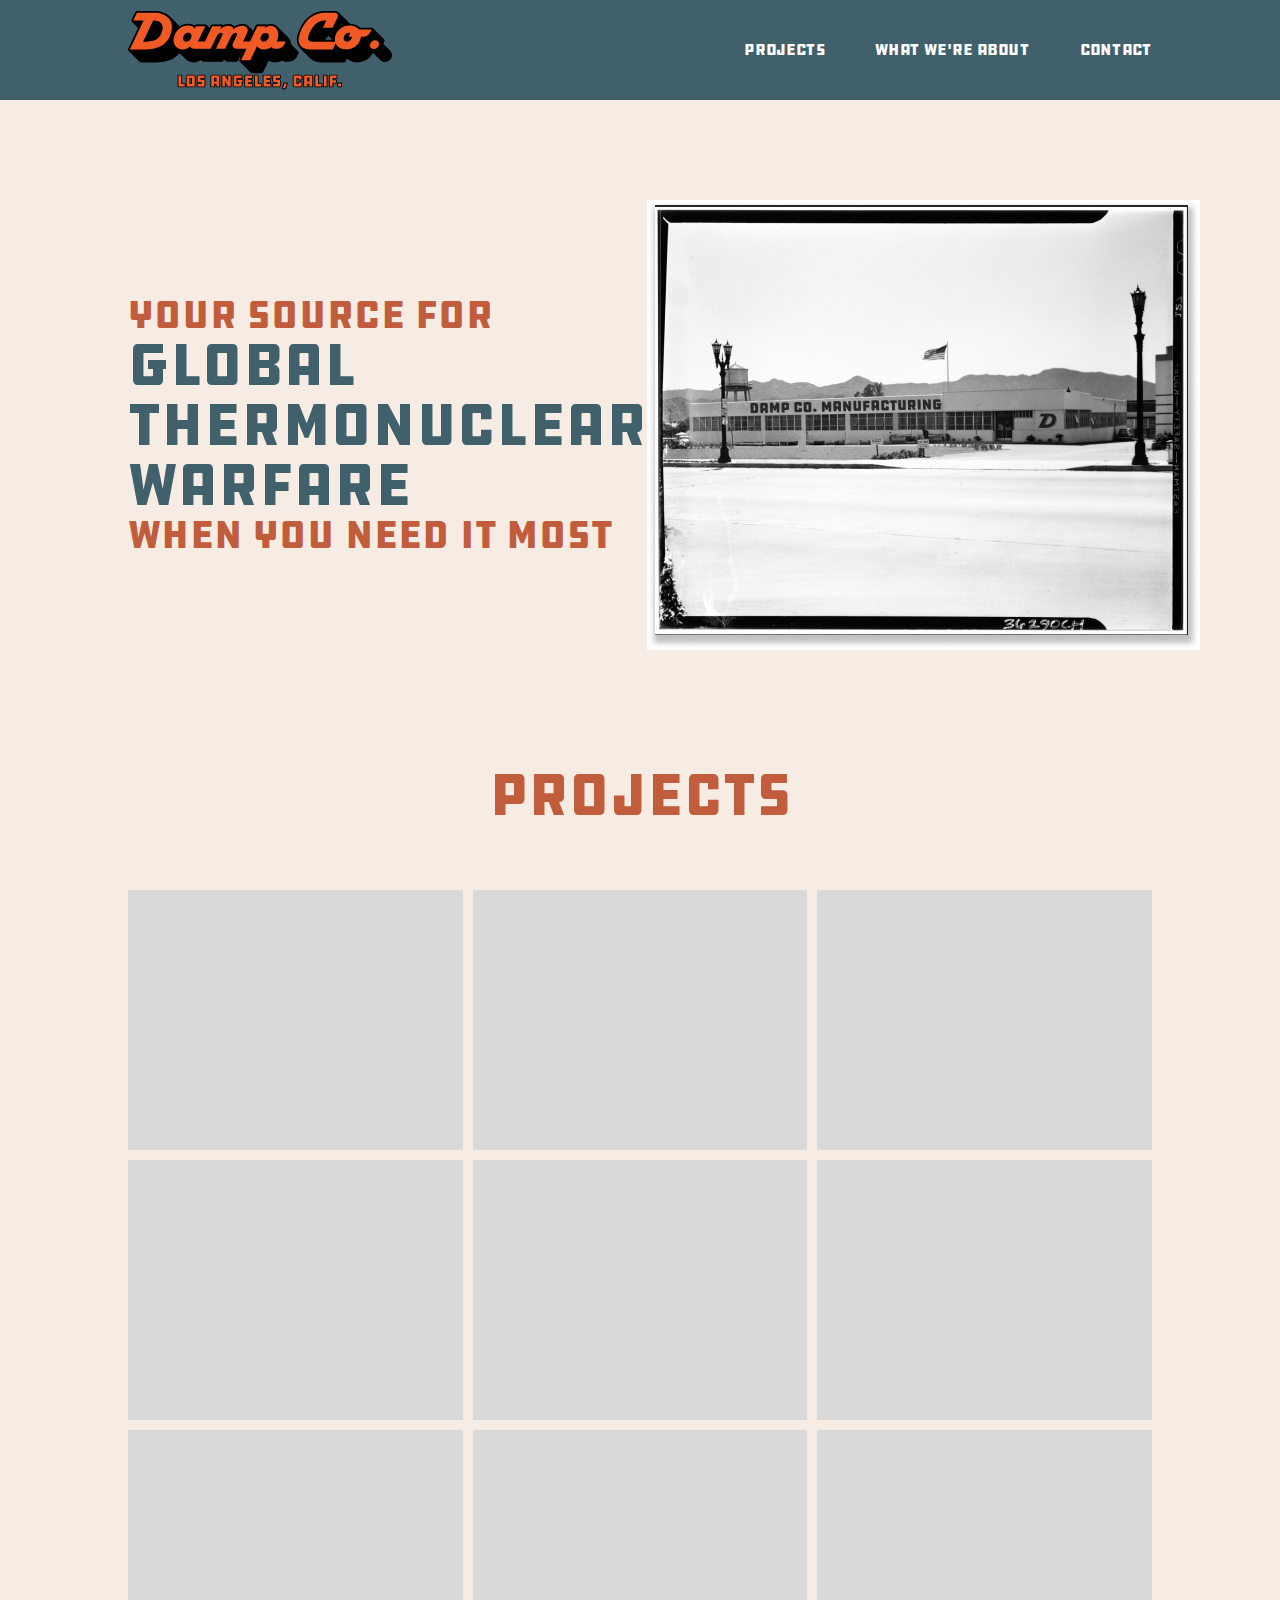
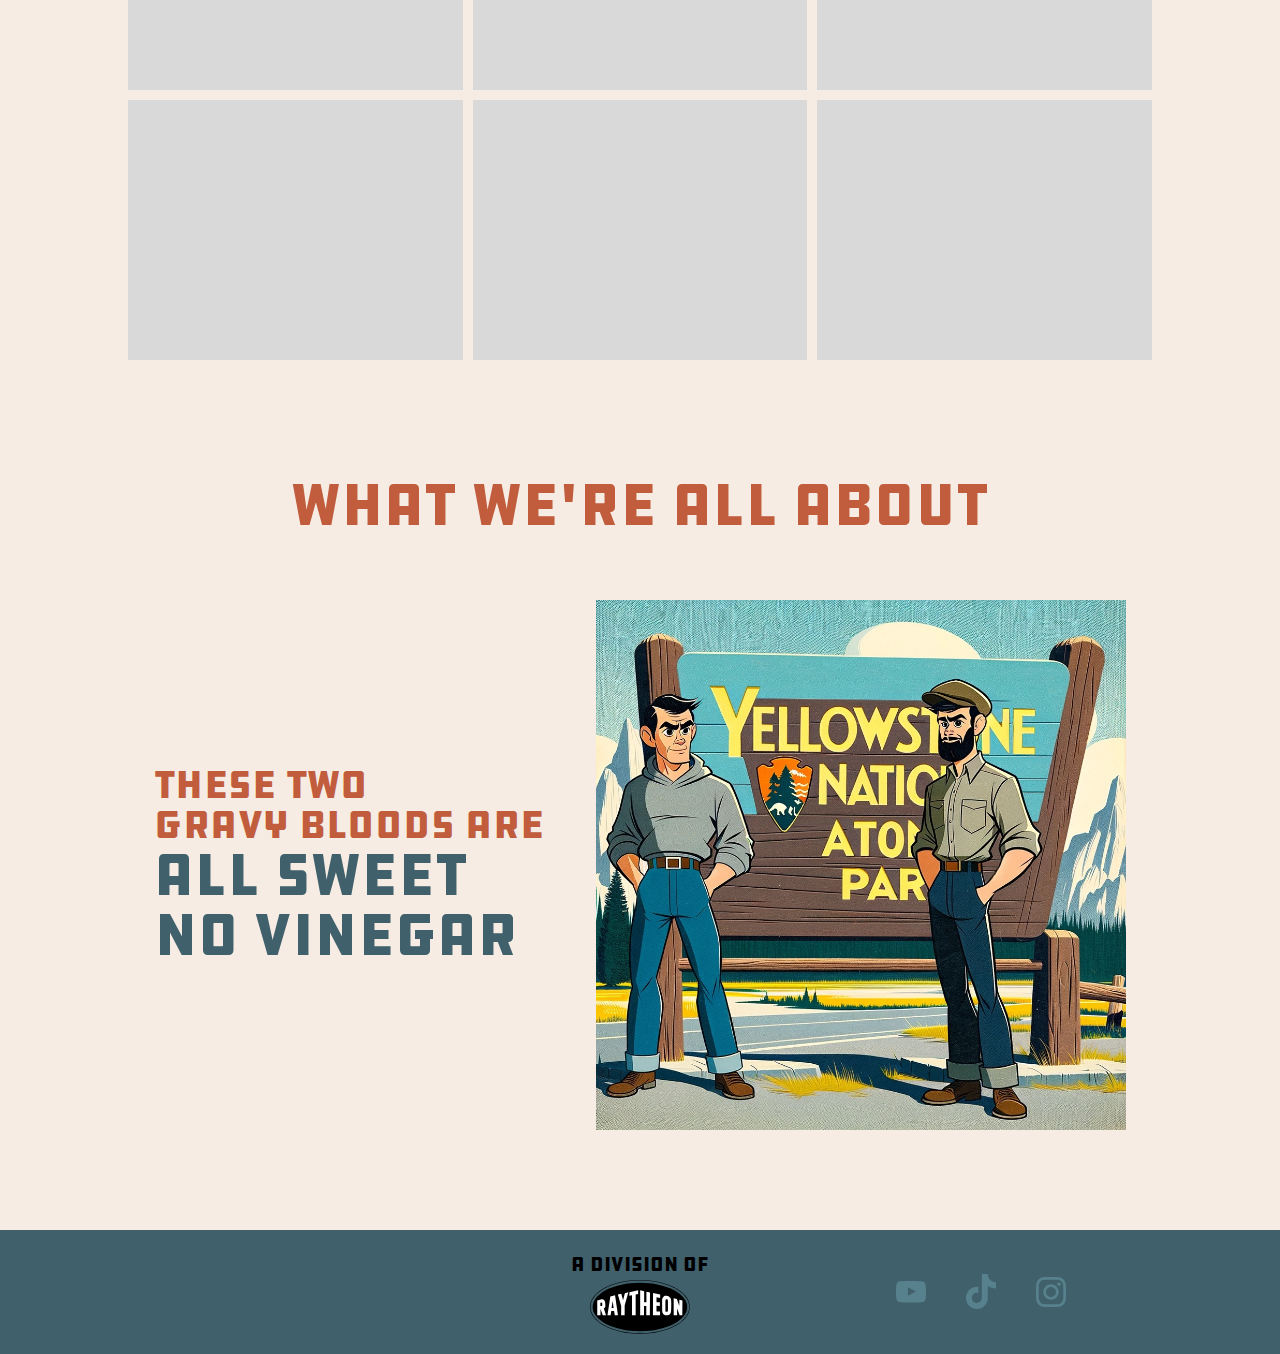
==== commit 8a92d389: "Add AI generated founders image" ====
--- a/index.html
+++ b/index.html
@@ -57,7 +57,7 @@
                 <div class="top">these two</br>gravy bloods are</div>
                 <div class="bottom">all sweet</br>no vinegar</div>
             </div>
-            <img class="founders-img" src="Yellowstone.jpg" alt="founders" />
+            <img class="founders-img" src="ai-yellowstone-founders.jpeg" alt="founders" />
         </div>
     </section>
     <footer class="footer" id="contact">
--- a/styles.css
+++ b/styles.css
@@ -1,6 +1,6 @@
 @font-face {
     font-family: 'DampRegular';
-    src: url('./Damp-Regular.otf') format('otf');
+    src: url('./Damp-Regular.woff2') format('woff2');
     font-weight: normal;
     font-style: normal;
 }
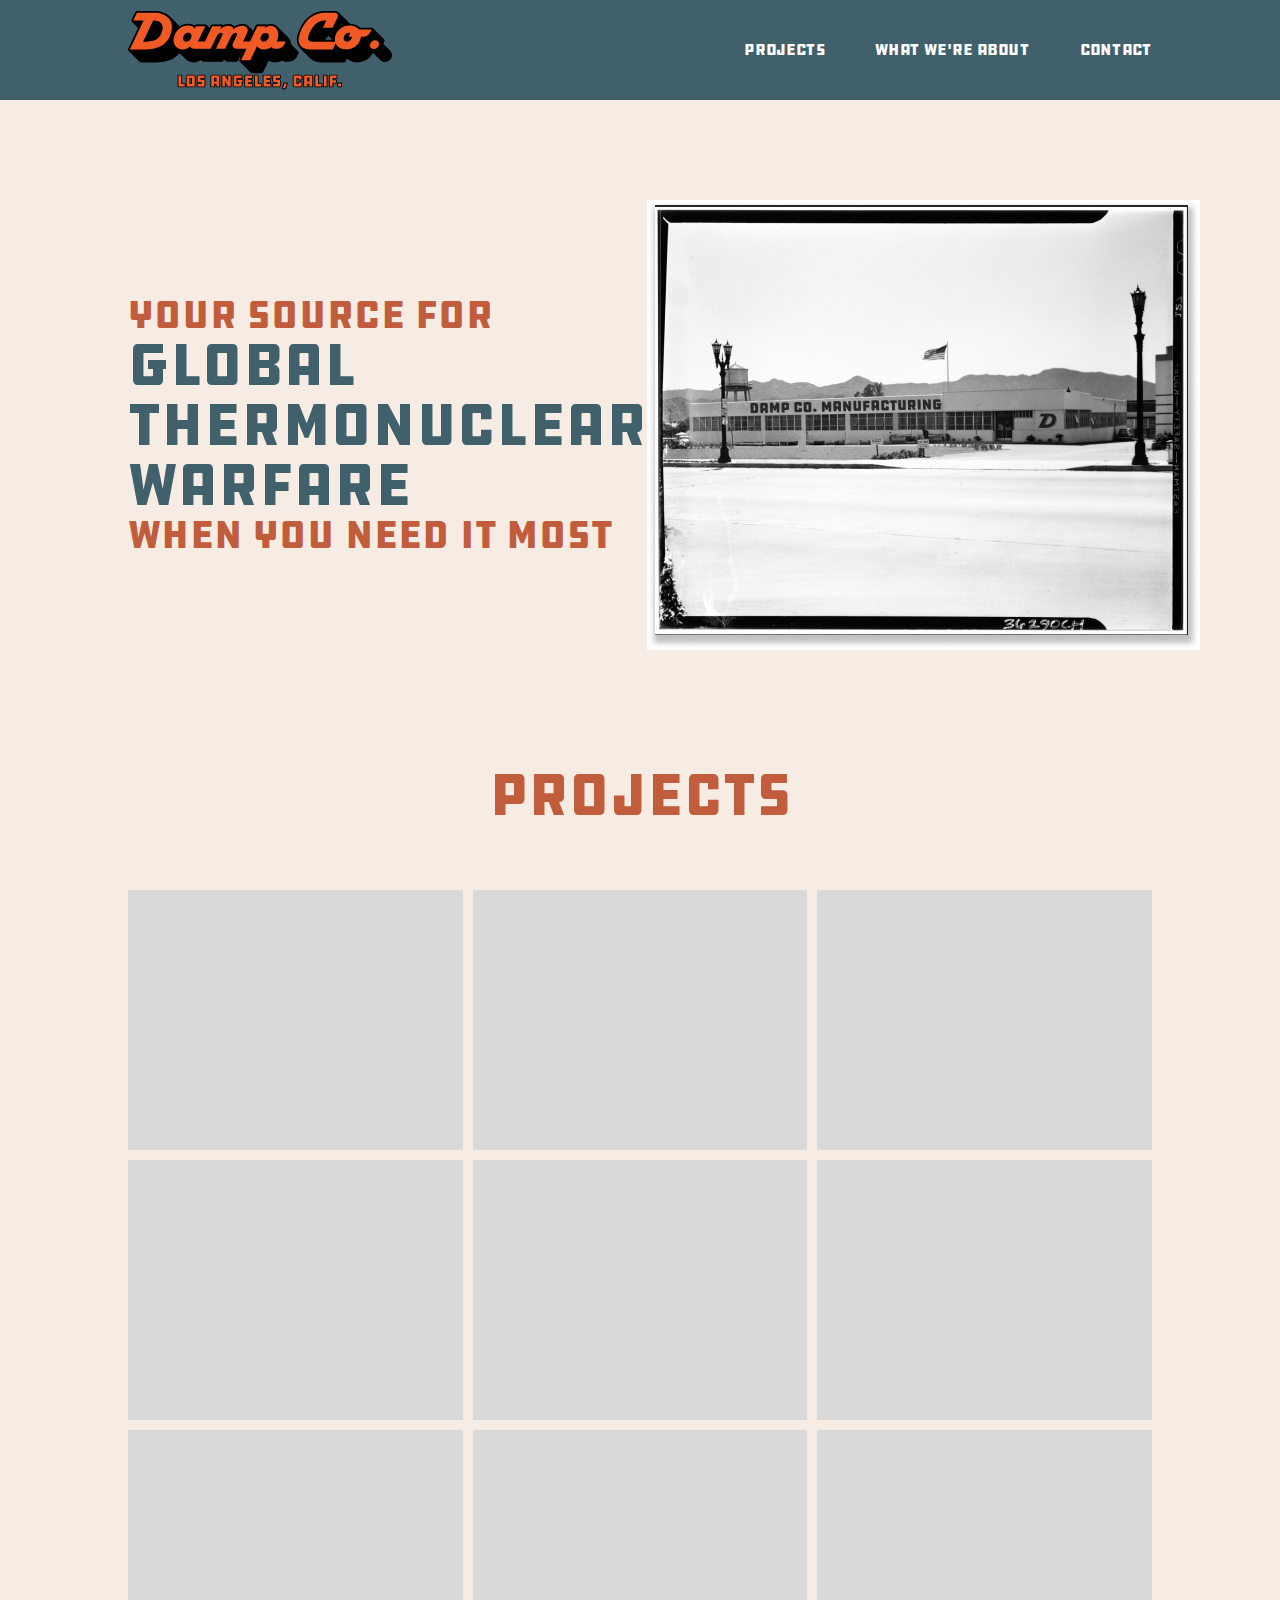
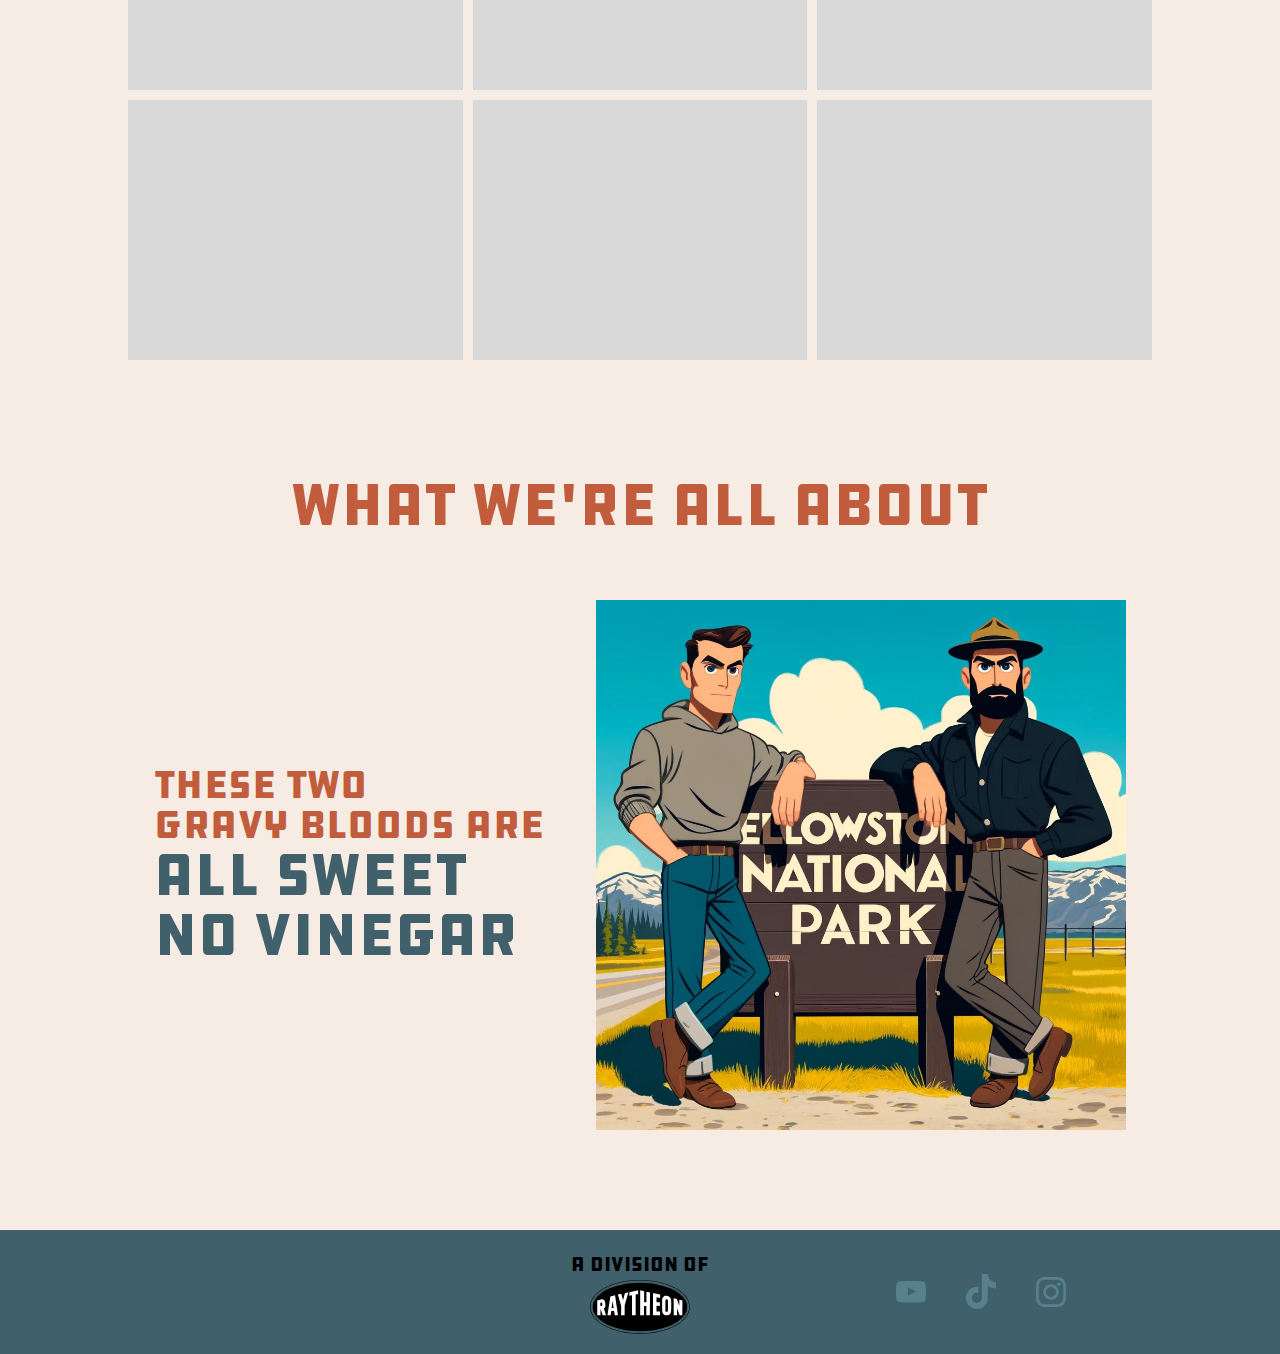
==== commit ea6e1bf4: "Change founder image" ====
--- a/index.html
+++ b/index.html
@@ -57,7 +57,7 @@
                 <div class="top">these two</br>gravy bloods are</div>
                 <div class="bottom">all sweet</br>no vinegar</div>
             </div>
-            <img class="founders-img" src="ai-yellowstone-founders.jpeg" alt="founders" />
+            <img class="founders-img" src="ai-yellowstone-v2.jpeg" alt="founders" />
         </div>
     </section>
     <footer class="footer" id="contact">
